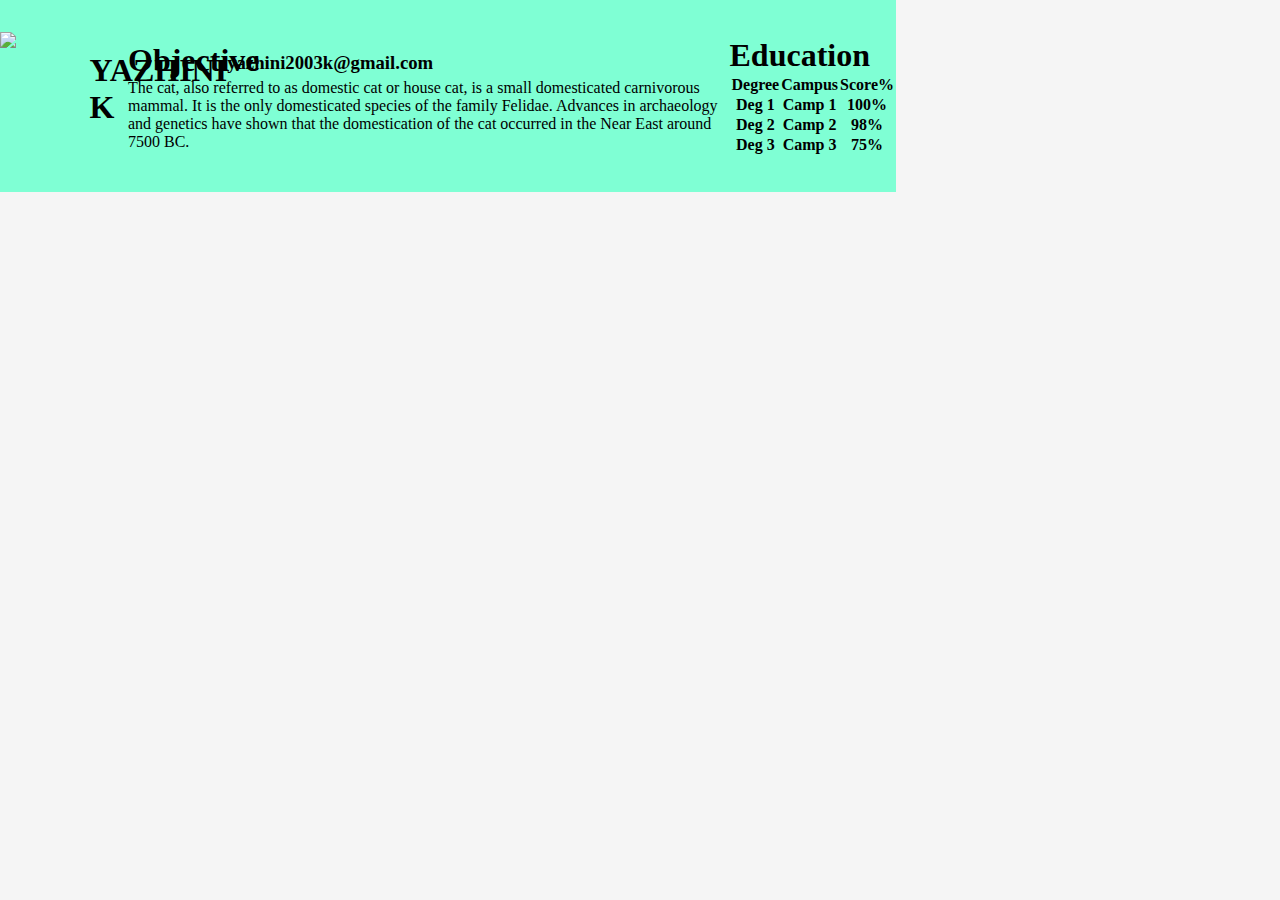
==== index.html @ 762508d1 "css added" ====
<!DOCTYPE html>
<html lang="en">
<head>
    <meta charset="UTF-8">
    <meta name="viewport" content="width=device-width, initial-scale=1.0">
    <title>Document</title>
    <style>
        *{
            margin: 0px;
            padding: 0px;
        }
        body{
            height: 100vh;
            width: 100vw;
            background-color: #f5f5f5;
            display: flex;
            flex-direction: column;
            justify-self: start;
        }
        .section1{
            width: 70%;
            height: 12rem;
            background-color: aquamarine;
            display: flex;
            flex-direction: row;
            align-items: center;
            justify-content: center;
        }
        .profile-img{
            width: 8rem;
            height: 8rem;
            border-radius: 50%;
        }
        .profile-data{
            width: 30%;
            height: 100%;
            display: flex;
            justify-self: end;
            align-items: ;
        }
        .ed-table{
            width: 100%;
        }
    </style>
</head>
<body>
    <div class="section1">
        <div class="profile-img">
            <img src=" https://i.pinimg.com/736x/99/6c/a6/996ca6d41ae979589d3f50e0967cdcb9.jpg"
        </div>
        <div class="profile-data">
            <h1>YAZHINI K</h1>
            <h3>yazhini2003k@gmail.com</h3>
        </div>
    </div>
    <div class="section2">
        <h1 class="section-title">
            Objective
        </h1>
        <p> The cat, also referred to as domestic cat or house cat, is a small domesticated carnivorous mammal. It is the only domesticated species of the family Felidae. Advances in archaeology and genetics have shown that the domestication of the cat occurred in the Near East around 7500 BC.</p>
    </div>
    <div class="section3">
        <h1 class=""section-title>
            Education
        </h1>
        <table class="ed-table">
        <tr>
            <th>Degree</th>
            <th>Campus</th>
            <th>Score%</th>
        </tr>
        <tr>
            <th>Deg 1</th>
            <th>Camp 1</th>
            <th>100%</th>
        </tr>
        <tr>
            <th>Deg 2</th>
            <th>Camp 2</th>
            <th>98%</th>
        </tr>
        <tr>
            <th>Deg 3</th>
            <th>Camp 3</th>
            <th>75%</th>
        </tr>
        </table>
    </div>
    <div class="section4"></div>
    <div class="section5"></div>
</body>
</html>
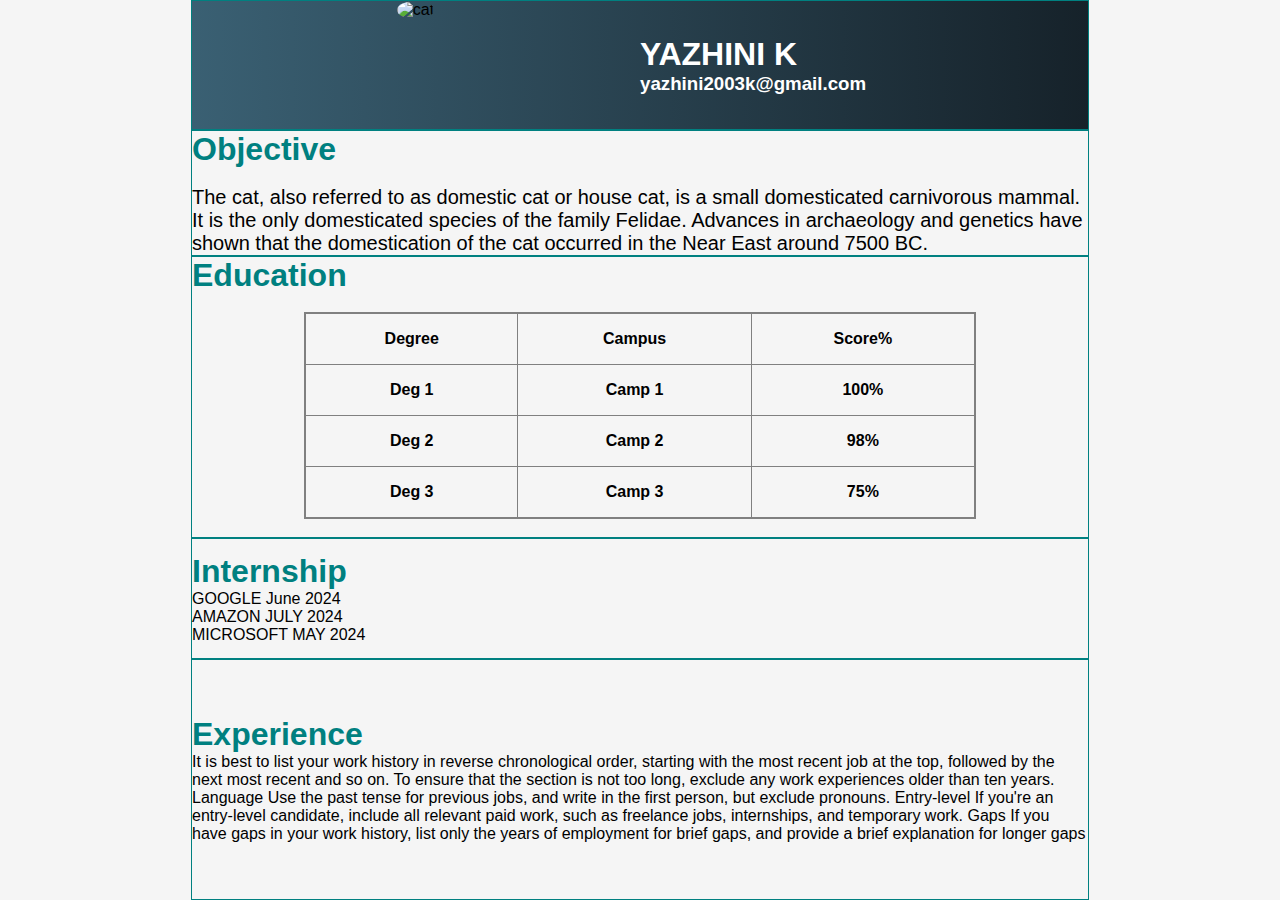
==== commit 8b84513d: "todays final" ====
--- a/index.html
+++ b/index.html
@@ -13,18 +13,30 @@
             height: 100vh;
             width: 100vw;
             background-color: #f5f5f5;
+            font-family: 'Segoe UI', Tahoma, Geneva, Verdana, sans-serif;
             display: flex;
             flex-direction: column;
             justify-self: start;
+            align-items: center;
         }
         .section1{
             width: 70%;
-            height: 12rem;
-            background-color: aquamarine;
+            height: 70%;
+            background: #16222A;  /* fallback for old browsers */
+            background: -webkit-linear-gradient(to right, #3A6073, #16222A);  /* Chrome 10-25, Safari 5.1-6 */
+            background: linear-gradient(to right, #3A6073, #16222A); /* W3C, IE 10+/ Edge, Firefox 16+, Chrome 26+, Opera 12+, Safari 7+ */
             display: flex;
             flex-direction: row;
             align-items: center;
             justify-content: center;
+            border: 1px solid teal;
+        }
+        .profile-img-section{
+            width: 40%;
+            height: 100%;
+            display: flex;
+            justify-content: center;
+            align-items: center;
         }
         .profile-img{
             width: 8rem;
@@ -32,37 +44,93 @@
             border-radius: 50%;
         }
         .profile-data{
-            width: 30%;
+            width: 40%;
+            display: flex;
+            flex-direction: column;
+            justify-self: center;
+            align-items: flex-start;
+        }
+        .section2{
+            width: 70%;
+            height: 70%;
+            border: 1px solid teal;
+            display: flex;
+            flex-direction: column;
+            align-items: start;
+            justify-content: center;
+        }
+        .section3{
+            width: 70%;
+            height: 80%;
+            border: 1px solid teal;
+            display: flex;
+            flex-direction: column;
+            align-items: start;
+            justify-content: center;
+        }
+        .section4{
+            width: 70%;
             height: 100%;
+            border: 1px solid teal;
             display: flex;
-            justify-self: end;
-            align-items: ;
+            flex-direction: column;
+            align-items: start;
+            justify-content: center;
+        }
+        .section5{
+            width: 70%;
+            height: 200%;
+            border: 1px solid teal;
+            display: flex;
+            flex-direction: column;
+            align-items: start;
+            justify-content: center;
+        }
+        .section-title{
+            color: teal;
+            font-weight: bold;
         }
         .ed-table{
-            width: 100%;
+            width: 75%;
+            border: 2px solid gray;
+            border-collapse: collapse;
+            margin-right: auto;
+            margin-left: auto;
+        }
+        th,
+        td{
+            padding: 1rem;
+            border: 1px solid gray;
+        }
+        .companies{
+            font-weight: bold;
+            color: teal;
         }
     </style>
 </head>
 <body>
     <div class="section1">
-        <div class="profile-img">
-            <img src=" https://i.pinimg.com/736x/99/6c/a6/996ca6d41ae979589d3f50e0967cdcb9.jpg"
+        <div class="profile-img-section">
+            <div class="profile-img">
+            <img src=" https://i.pinimg.com/736x/99/6c/a6/996ca6d41ae979589d3f50e0967cdcb9.jpg" alt="cat" class="profile-img">
+            </div>
         </div>
         <div class="profile-data">
-            <h1>YAZHINI K</h1>
-            <h3>yazhini2003k@gmail.com</h3>
+            <h1 style="color: white;">YAZHINI K</h1>
+            <h3 style="color: white;">yazhini2003k@gmail.com</h3>
         </div>
     </div>
     <div class="section2">
         <h1 class="section-title">
             Objective
-        </h1>
-        <p> The cat, also referred to as domestic cat or house cat, is a small domesticated carnivorous mammal. It is the only domesticated species of the family Felidae. Advances in archaeology and genetics have shown that the domestication of the cat occurred in the Near East around 7500 BC.</p>
+        </h1><br>
+        <p style="font-size: 125%;"> The cat, also referred to as domestic cat or house cat, is a small domesticated carnivorous mammal. It is the only domesticated species of the family Felidae. Advances in archaeology and genetics have shown that the domestication of the cat occurred in the Near East around 7500 BC.</p>
     </div>
     <div class="section3">
-        <h1 class=""section-title>
+        <h1 class="section-title">
             Education
         </h1>
+        <br>
         <table class="ed-table">
         <tr>
             <th>Degree</th>
@@ -85,8 +153,31 @@
             <th>75%</th>
         </tr>
         </table>
+        <br>
     </div>
-    <div class="section4"></div>
-    <div class="section5"></div>
+    <div class="section4">
+        <h1 class="section-title">
+            Internship
+        </h1>
+        <p>
+            <span>GOOGLE</span> June 2024<br>
+            <span>AMAZON</span> JULY 2024<br>
+            <span>MICROSOFT</span> MAY 2024
+        </p>
+    </div>
+    <div class="section5">
+        <h1 class="section-title">
+            Experience
+        </h1>
+        <p>It is best to list your work history in reverse chronological order, starting with the most recent job at the top, followed by the next most recent and so on. To ensure that the section is not too long, exclude any work experiences older than ten years.</p>
+        <p>Language
+            Use the past tense for previous jobs, and write in the first person, but exclude pronouns. 
+             
+            Entry-level
+            If you're an entry-level candidate, include all relevant paid work, such as freelance jobs, internships, and temporary work. 
+             
+            Gaps
+            If you have gaps in your work history, list only the years of employment for brief gaps, and provide a brief explanation for longer gaps</p>
+    </div>
 </body>
 </html>
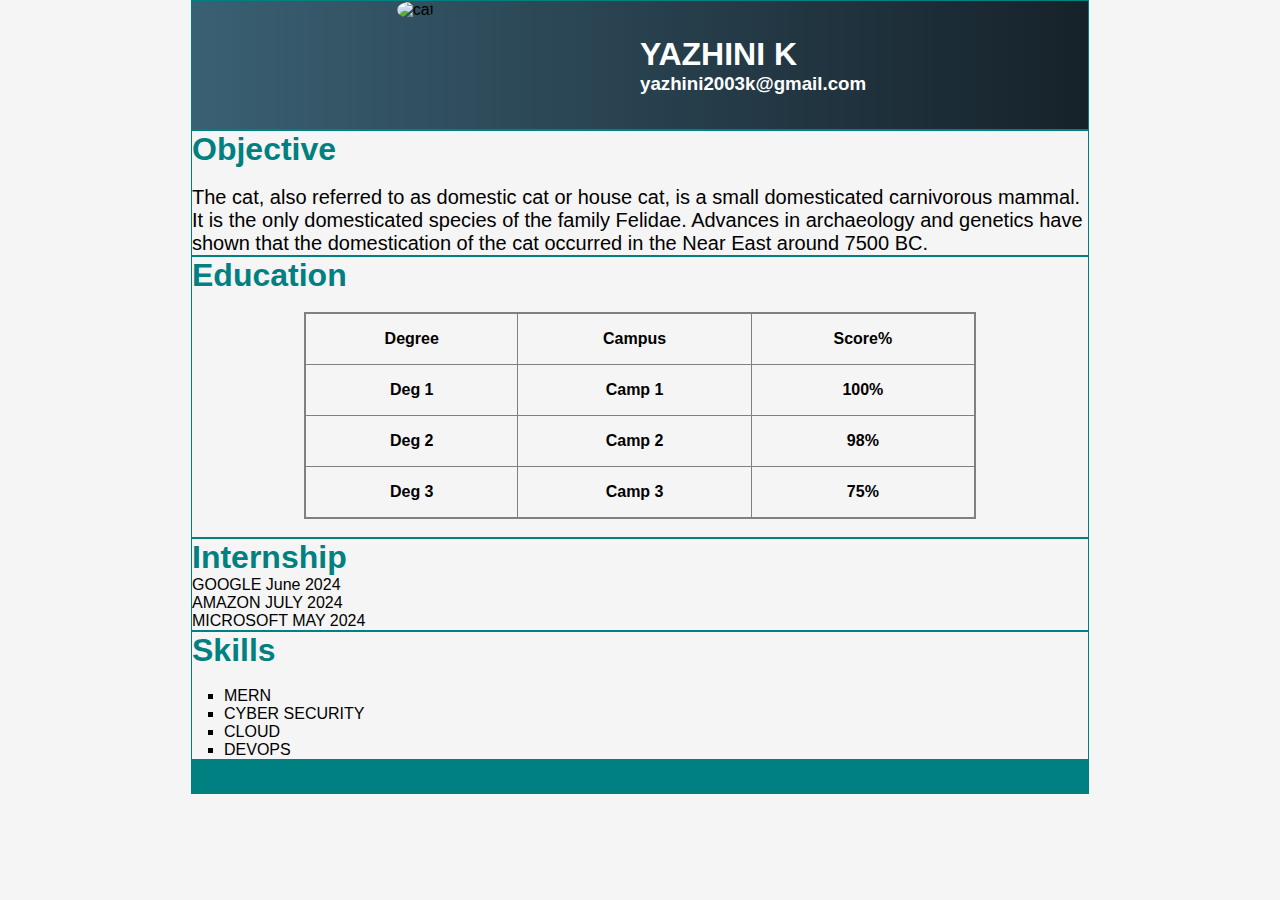
==== commit 69bb81e1: "scroll bar added" ====
--- a/index.html
+++ b/index.html
@@ -10,7 +10,7 @@
             padding: 0px;
         }
         body{
-            height: 100vh;
+            /* height: 100vh; */
             width: 100vw;
             background-color: #f5f5f5;
             font-family: 'Segoe UI', Tahoma, Geneva, Verdana, sans-serif;
@@ -22,9 +22,9 @@
         .section1{
             width: 70%;
             height: 70%;
-            background: #16222A;  /* fallback for old browsers */
-            background: -webkit-linear-gradient(to right, #3A6073, #16222A);  /* Chrome 10-25, Safari 5.1-6 */
-            background: linear-gradient(to right, #3A6073, #16222A); /* W3C, IE 10+/ Edge, Firefox 16+, Chrome 26+, Opera 12+, Safari 7+ */
+            background: #16222A;  
+            background: -webkit-linear-gradient(to right, #3A6073, #16222A);
+            background: linear-gradient(to right, #3A6073, #16222A);
             display: flex;
             flex-direction: row;
             align-items: center;
@@ -37,6 +37,7 @@
             display: flex;
             justify-content: center;
             align-items: center;
+            
         }
         .profile-img{
             width: 8rem;
@@ -97,6 +98,10 @@
             margin-right: auto;
             margin-left: auto;
         }
+        th{
+            /* background-color: teal; */
+            color: black;
+        }
         th,
         td{
             padding: 1rem;
@@ -104,10 +109,49 @@
         }
         .companies{
             font-weight: bold;
-            color: teal;
-        }
+            color: teal; 
+        }
+        li{
+            list-style: square;
+            margin-left: 2rem;
+        }
+        .section6{
+            width: 70%;
+            height: 2rem;
+            display: flex;
+            flex-direction: row;
+            align-items: center;
+            gap: 3rem;
+            font-weight: bold;
+            justify-content: center;
+            background-color: teal;
+            border: 1px solid teal;
+            
+        }
+        .text-white{
+            color: white;
+        }
+        *::-webkit-scrollbar {
+  width: 15px;
+}
+ 
+*::-webkit-scrollbar-thumb {
+  background: teal;
+}
+
+*::-webkit-scrollbar-track {
+  background: #ddd;
+}
+
+*::-webkit-scrollbar-button {
+  background: teal;
+  height: 15px;
+  border-radius: 50%;
+}
     </style>
+    <link rel="stylesheet" href="https://cdnjs.cloudflare.com/ajax/libs/font-awesome/6.6.0/css/all.min.css" integrity="sha512-Kc323vGBEqzTmouAECnVceyQqyqdsSiqLQISBL29aUW4U/M7pSPA/gEUZQqv1cwx4OnYxTxve5UMg5GT6L4JJg==" crossorigin="anonymous" referrerpolicy="no-referrer" />
 </head>
+
 <body>
     <div class="section1">
         <div class="profile-img-section">
@@ -167,17 +211,25 @@
     </div>
     <div class="section5">
         <h1 class="section-title">
-            Experience
-        </h1>
-        <p>It is best to list your work history in reverse chronological order, starting with the most recent job at the top, followed by the next most recent and so on. To ensure that the section is not too long, exclude any work experiences older than ten years.</p>
-        <p>Language
-            Use the past tense for previous jobs, and write in the first person, but exclude pronouns. 
-             
-            Entry-level
-            If you're an entry-level candidate, include all relevant paid work, such as freelance jobs, internships, and temporary work. 
-             
-            Gaps
-            If you have gaps in your work history, list only the years of employment for brief gaps, and provide a brief explanation for longer gaps</p>
-    </div>
+            Skills
+        </h1><br>
+        <ul>
+            <li>MERN</li>
+            <li>CYBER SECURITY</li>
+            <li>CLOUD</li>
+            <li>DEVOPS</li>
+        </ul>
+        </div>
+        <div class="section6">
+            <a href="tel:+91 987654321">
+                <i class="fa-solid fa-phone text-white"></i>
+            </a>
+            <a href="mailto:max.neo.dev@gmail.com">
+                <i class="fa-solid fa-envelope text-white"></i>
+            </a>
+            <a href="https://www.linkedin.com/" target="_blank">
+                <i class="fa-brands fa-linkedin-in text-white"></i>
+            </a>
+        </div>
 </body>
 </html>
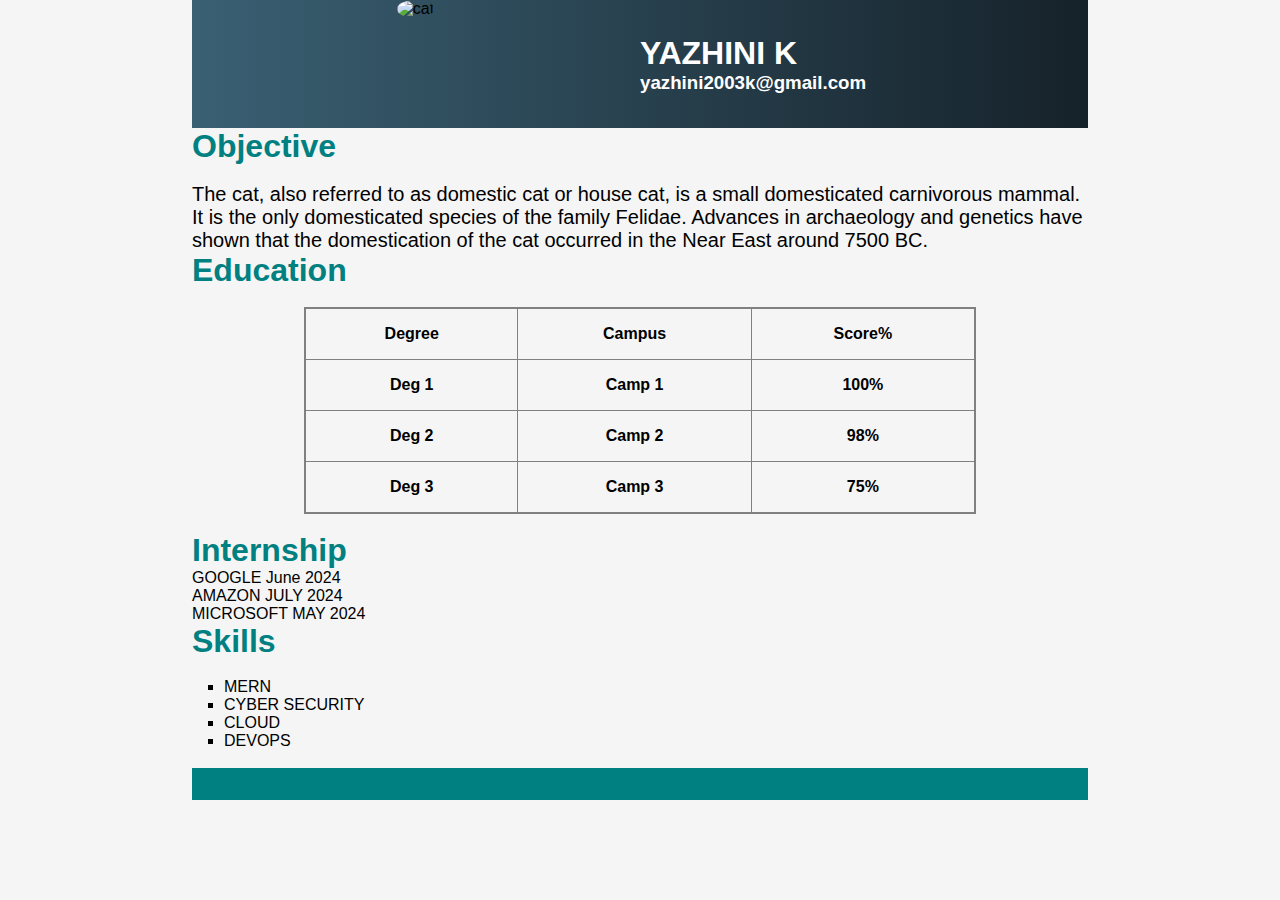
==== commit 387721d2: "js added" ====
--- a/index.html
+++ b/index.html
@@ -29,7 +29,7 @@
             flex-direction: row;
             align-items: center;
             justify-content: center;
-            border: 1px solid teal;
+            /* border: 1px solid teal; */
         }
         .profile-img-section{
             width: 40%;
@@ -54,7 +54,7 @@
         .section2{
             width: 70%;
             height: 70%;
-            border: 1px solid teal;
+            /* border: 1px solid teal; */
             display: flex;
             flex-direction: column;
             align-items: start;
@@ -63,7 +63,7 @@
         .section3{
             width: 70%;
             height: 80%;
-            border: 1px solid teal;
+            /* border: 1px solid teal; */
             display: flex;
             flex-direction: column;
             align-items: start;
@@ -72,7 +72,7 @@
         .section4{
             width: 70%;
             height: 100%;
-            border: 1px solid teal;
+            /* border: 1px solid teal; */
             display: flex;
             flex-direction: column;
             align-items: start;
@@ -81,7 +81,7 @@
         .section5{
             width: 70%;
             height: 200%;
-            border: 1px solid teal;
+            /* border: 1px solid teal; */
             display: flex;
             flex-direction: column;
             align-items: start;
@@ -125,7 +125,7 @@
             font-weight: bold;
             justify-content: center;
             background-color: teal;
-            border: 1px solid teal;
+            /* border: 1px solid teal; */
             
         }
         .text-white{
@@ -135,18 +135,16 @@
   width: 15px;
 }
  
-*::-webkit-scrollbar-thumb {
-  background: teal;
-}
-
+*::-webkit-scrollbar {
+  width: 5px;
+}
+ 
 *::-webkit-scrollbar-track {
   background: #ddd;
 }
-
-*::-webkit-scrollbar-button {
-  background: teal;
-  height: 15px;
-  border-radius: 50%;
+ 
+*::-webkit-scrollbar-thumb {
+  background: #666; 
 }
     </style>
     <link rel="stylesheet" href="https://cdnjs.cloudflare.com/ajax/libs/font-awesome/6.6.0/css/all.min.css" integrity="sha512-Kc323vGBEqzTmouAECnVceyQqyqdsSiqLQISBL29aUW4U/M7pSPA/gEUZQqv1cwx4OnYxTxve5UMg5GT6L4JJg==" crossorigin="anonymous" referrerpolicy="no-referrer" />
@@ -220,6 +218,7 @@
             <li>DEVOPS</li>
         </ul>
         </div>
+        <br>
         <div class="section6">
             <a href="tel:+91 987654321">
                 <i class="fa-solid fa-phone text-white"></i>
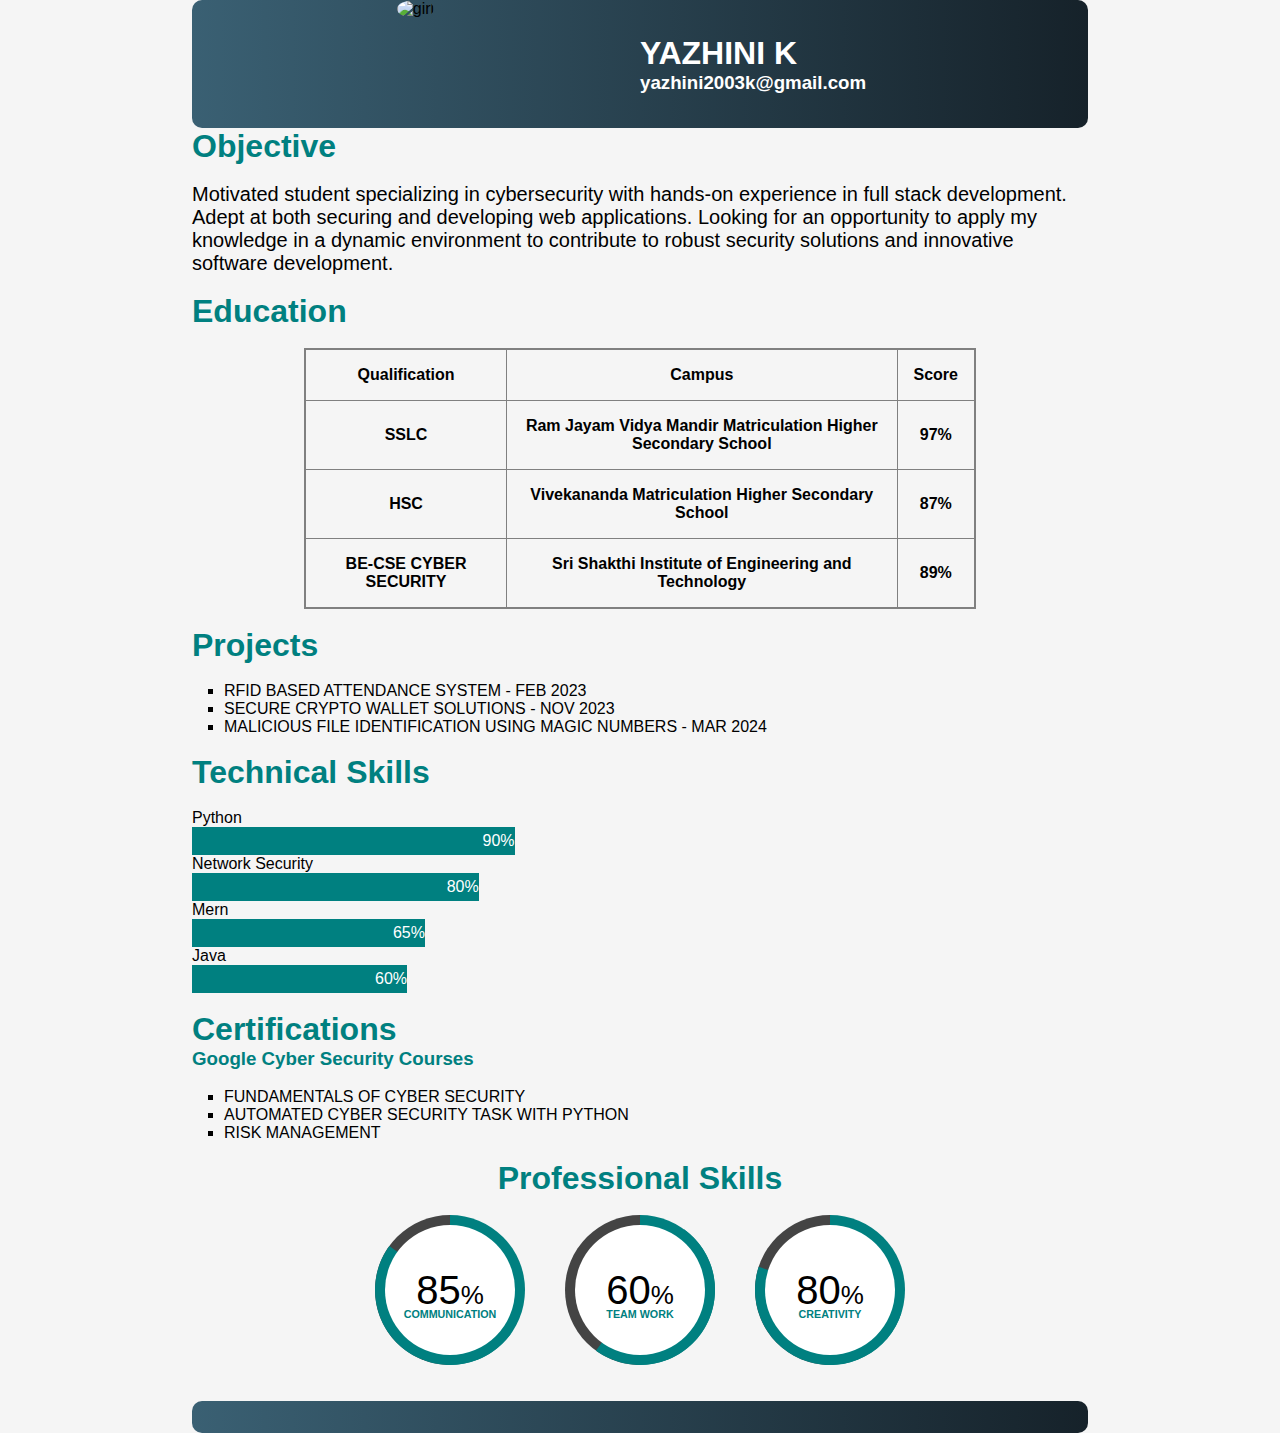
==== commit 87e33613: "project completed" ====
--- a/index.html
+++ b/index.html
@@ -29,6 +29,7 @@
             flex-direction: row;
             align-items: center;
             justify-content: center;
+            border-radius: 10px;
             /* border: 1px solid teal; */
         }
         .profile-img-section{
@@ -80,14 +81,15 @@
         }
         .section5{
             width: 70%;
-            height: 200%;
-            /* border: 1px solid teal; */
-            display: flex;
-            flex-direction: column;
-            align-items: start;
-            justify-content: center;
-        }
-        .section-title{
+            height: 100%;
+            /* border: 1px solid teal; */
+            display: flex;
+            flex-direction: column;
+            align-items: start;
+            justify-content: center;
+        }
+        
+.section-title{
             color: teal;
             font-weight: bold;
         }
@@ -117,6 +119,15 @@
         }
         .section6{
             width: 70%;
+            height: 200%;
+            /* border: 1px solid teal; */
+            display: flex;
+            flex-direction: column;
+            align-items: start;
+            justify-content: center;
+        }
+        .section7{
+            width: 70%;
             height: 2rem;
             display: flex;
             flex-direction: row;
@@ -124,7 +135,10 @@
             gap: 3rem;
             font-weight: bold;
             justify-content: center;
-            background-color: teal;
+            background: #16222A;  
+            background: -webkit-linear-gradient(to right, #3A6073, #16222A);
+            background: linear-gradient(to right, #3A6073, #16222A);
+            border-radius: 10px;
             /* border: 1px solid teal; */
             
         }
@@ -145,6 +159,82 @@
  
 *::-webkit-scrollbar-thumb {
   background: #666; 
+}
+* {box-sizing:border-box}
+
+.container {
+  width: 40%; 
+  background-color: #f5f5f5; 
+}
+.skills {
+  text-align: right;
+  padding-top: 5px; 
+  padding-bottom: 5px;
+  color: white; 
+}
+
+.html {width: 90%; background-color: teal;}
+.css {width: 80%; background-color: teal;} 
+.js {width: 65%; background-color: teal;} 
+.php {width: 60%; background-color: teal;} 
+.cont{
+    position: relative;
+    display: flex;
+    justify-content: center;
+    align-items: center;
+    flex-wrap: wrap;
+    gap: 40px;
+}
+.cont .progress{
+    position: relative;
+    width: 150px;
+    height: 150px;
+    border-radius: 50%;
+    color: black;
+    background:#444 linear-gradient(to right,transparent 50%, var(--clr) 0);
+}
+.cont .progress h3{
+    position: absolute;
+    top: 50%;
+    left: 50%;
+    transform: translate(-50%,-50%);
+    font-size: 2.5rem;
+    z-index: 1;
+    font-weight: 500;
+}
+.cont .progress h3 span{
+    font-size: 0.65em;
+    font-weight: 400;;
+}
+.cont .progress h6{
+    position: absolute;
+    top: 62%;
+    left: 50%;
+    transform: translateX(-50%);
+    z-index: 1;
+    font-weight: 800;
+    color: var(--clr);
+    text-transform: uppercase;
+}
+.cont .progress::before{
+    content: '';
+    display: block;
+    height: 100%;
+    margin-left: 50%;
+    transform-origin: left;
+    border-radius: 0 100% 100% 0/50%;
+}
+.cont .progress::after{
+    content: '';
+    position: absolute;
+    inset: 10px;
+    border-radius: 50%;
+    background: #fff;
+
+}
+.cont .progress::before{
+    background: var(--clr);
+    transform: rotate(calc(((var(--i) - 50)*0.01turn)));
 }
     </style>
     <link rel="stylesheet" href="https://cdnjs.cloudflare.com/ajax/libs/font-awesome/6.6.0/css/all.min.css" integrity="sha512-Kc323vGBEqzTmouAECnVceyQqyqdsSiqLQISBL29aUW4U/M7pSPA/gEUZQqv1cwx4OnYxTxve5UMg5GT6L4JJg==" crossorigin="anonymous" referrerpolicy="no-referrer" />
@@ -154,7 +244,7 @@
     <div class="section1">
         <div class="profile-img-section">
             <div class="profile-img">
-            <img src=" https://i.pinimg.com/736x/99/6c/a6/996ca6d41ae979589d3f50e0967cdcb9.jpg" alt="cat" class="profile-img">
+            <img src="https://encrypted-tbn0.gstatic.com/images?q=tbn:ANd9GcTxsGc54Z_RISMcFq7PRkrriqgWO4nY89Feeg&s" alt="girl" class="profile-img">
             </div>
         </div>
         <div class="profile-data">
@@ -166,8 +256,9 @@
         <h1 class="section-title">
             Objective
         </h1><br>
-        <p style="font-size: 125%;"> The cat, also referred to as domestic cat or house cat, is a small domesticated carnivorous mammal. It is the only domesticated species of the family Felidae. Advances in archaeology and genetics have shown that the domestication of the cat occurred in the Near East around 7500 BC.</p>
-    </div>
+        <p style="font-size: 125%;"> Motivated student specializing in cybersecurity with hands-on experience in full stack development. Adept at both securing and developing web applications. Looking for an opportunity to apply my knowledge in a dynamic environment to contribute to robust security solutions and innovative software development.</p>
+    </div>
+    <br>
     <div class="section3">
         <h1 class="section-title">
             Education
@@ -175,55 +266,104 @@
         <br>
         <table class="ed-table">
         <tr>
-            <th>Degree</th>
+            <th>Qualification</th>
             <th>Campus</th>
-            <th>Score%</th>
+            <th>Score</th>
         </tr>
         <tr>
-            <th>Deg 1</th>
-            <th>Camp 1</th>
-            <th>100%</th>
+            <th>SSLC</th>
+            <th>Ram Jayam Vidya Mandir Matriculation Higher Secondary School</th>
+            <th>97%</th>
         </tr>
         <tr>
-            <th>Deg 2</th>
-            <th>Camp 2</th>
-            <th>98%</th>
+            <th>HSC</th>
+            <th>Vivekananda Matriculation Higher Secondary School</th>
+            <th>87%</th>
         </tr>
         <tr>
-            <th>Deg 3</th>
-            <th>Camp 3</th>
-            <th>75%</th>
+            <th>BE-CSE CYBER SECURITY</th>
+            <th>Sri Shakthi Institute of Engineering and Technology</th>
+            <th>89%</th>
         </tr>
         </table>
         <br>
     </div>
     <div class="section4">
         <h1 class="section-title">
-            Internship
+            Projects
         </h1>
-        <p>
-            <span>GOOGLE</span> June 2024<br>
-            <span>AMAZON</span> JULY 2024<br>
-            <span>MICROSOFT</span> MAY 2024
-        </p>
-    </div>
+        <br>
+        <ul>
+            <li>RFID BASED ATTENDANCE SYSTEM - FEB 2023</li>
+            <li>SECURE CRYPTO WALLET SOLUTIONS - NOV 2023</li>
+            <li>MALICIOUS FILE IDENTIFICATION USING MAGIC NUMBERS - MAR 2024</li>
+        </ul>
+    </div>
+    <br>
     <div class="section5">
         <h1 class="section-title">
-            Skills
-        </h1><br>
-        <ul>
-            <li>MERN</li>
-            <li>CYBER SECURITY</li>
-            <li>CLOUD</li>
-            <li>DEVOPS</li>
-        </ul>
-        </div>
-        <br>
-        <div class="section6">
-            <a href="tel:+91 987654321">
+            Technical Skills
+        </h1>
+        <br>
+    <p>Python</p>
+    <div class="container">
+      <div class="skills html">90%</div>
+    </div>
+    
+    <p>Network Security</p>
+    <div class="container">
+      <div class="skills css">80%</div>
+    </div>
+    
+    <p>Mern</p>
+    <div class="container">
+      <div class="skills js">65%</div>
+    </div>
+    
+    <p>Java</p>
+    <div class="container">
+      <div class="skills php">60%</div>
+    </div>
+    </div>
+        <br>
+        <div class = "section6">
+            <h1 class="section-title">
+                Certifications
+            </h1>
+            <h3 class="section-title">
+                Google Cyber Security Courses
+            </h3>
+            <br>
+            <ul>
+                <li>FUNDAMENTALS OF CYBER SECURITY</li>
+                <li>AUTOMATED CYBER SECURITY TASK WITH PYTHON</li>
+                <li>RISK MANAGEMENT</li>
+            </ul>
+        </div>
+        <br>
+        <h1 style="align-items:center;color: teal;">Professional Skills</h1>
+        <br>
+        <div class="cont">
+            <div class="progress" style ="--i:85;--clr:teal">
+                <h3>85<span>%</span></h3>
+                <h6>Communication</h6>
+            </div>
+            <div class="progress" style ="--i:60;--clr:teal">
+                <h3>60<span>%</span></h3>
+                <h6>Team Work</h6>
+            </div>
+            <div class="progress" style ="--i:80;--clr:teal">
+                <h3>80<span>%</span></h3>
+                <h6>Creativity</h6>
+            </div>
+        </div>
+        <br>
+        <br>
+        <div class="section7">
+            <a href="tel:+91 8682058158">
                 <i class="fa-solid fa-phone text-white"></i>
             </a>
-            <a href="mailto:max.neo.dev@gmail.com">
+            <a href="mailto:yazhini2003k@gmail.com">
                 <i class="fa-solid fa-envelope text-white"></i>
             </a>
             <a href="https://www.linkedin.com/" target="_blank">
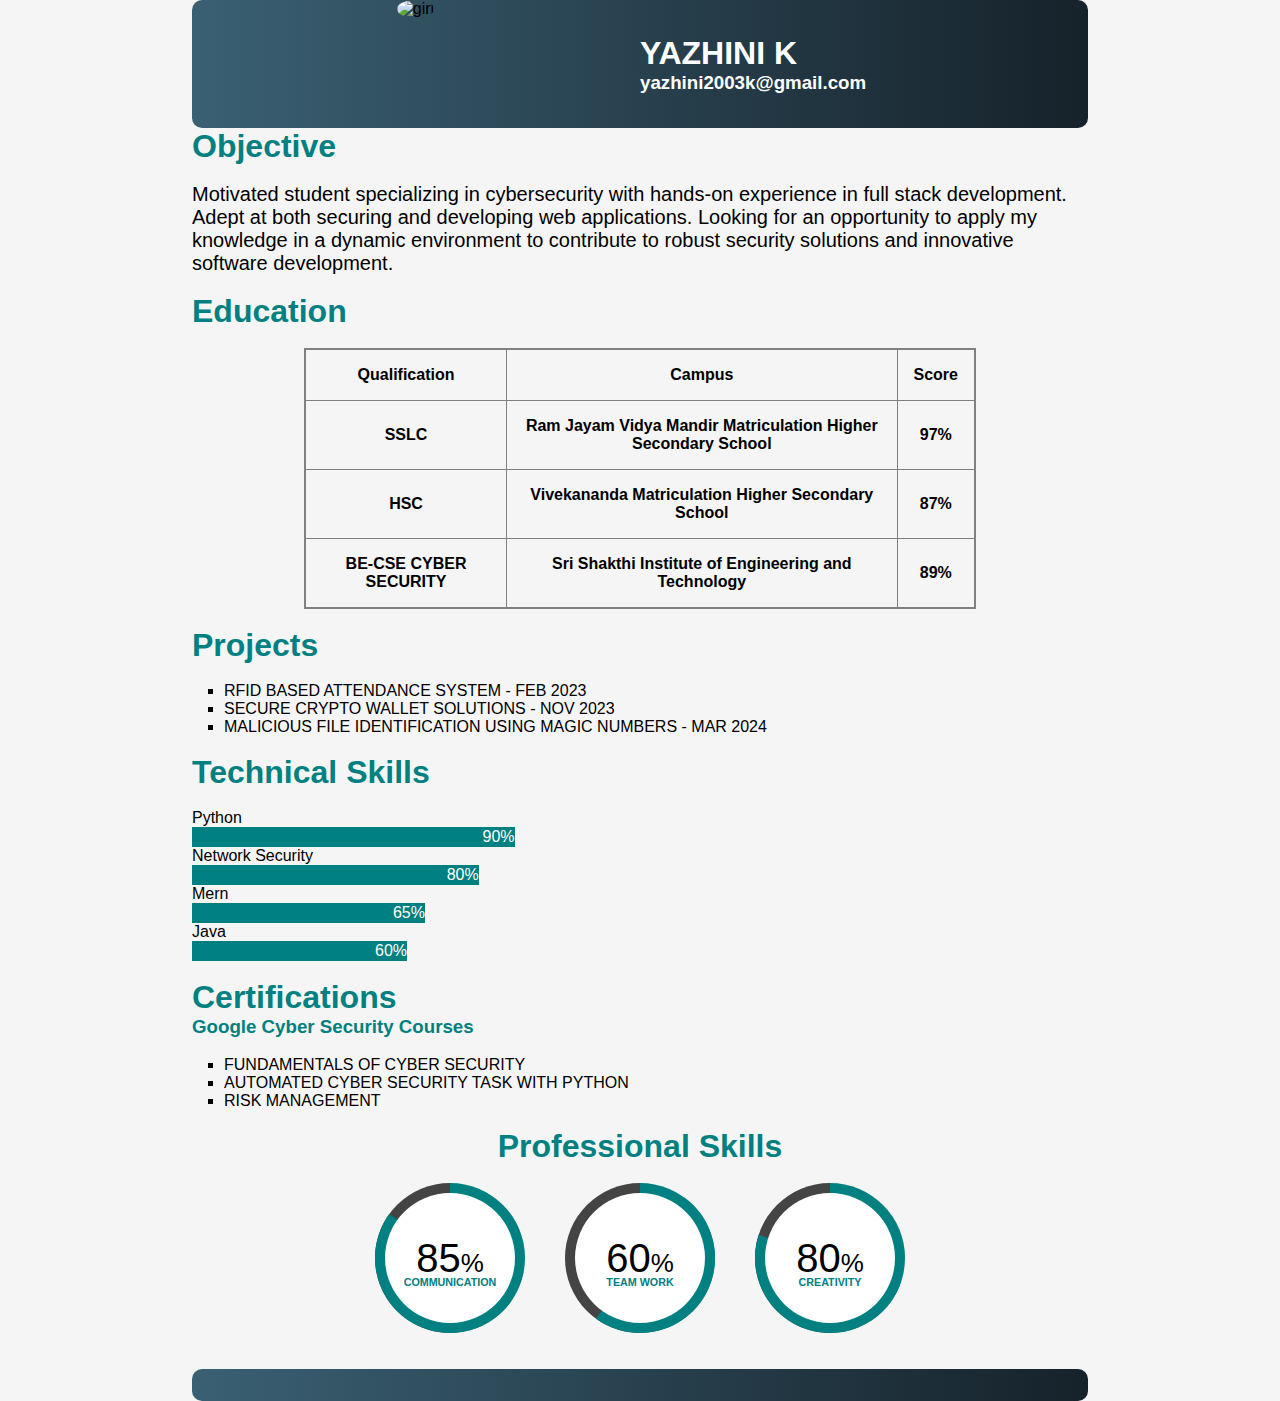
==== commit 0f10fedf: "index.html committed" ====
--- a/index.html
+++ b/index.html
@@ -10,7 +10,6 @@
             padding: 0px;
         }
         body{
-            /* height: 100vh; */
             width: 100vw;
             background-color: #f5f5f5;
             font-family: 'Segoe UI', Tahoma, Geneva, Verdana, sans-serif;
@@ -30,7 +29,6 @@
             align-items: center;
             justify-content: center;
             border-radius: 10px;
-            /* border: 1px solid teal; */
         }
         .profile-img-section{
             width: 40%;
@@ -55,7 +53,6 @@
         .section2{
             width: 70%;
             height: 70%;
-            /* border: 1px solid teal; */
             display: flex;
             flex-direction: column;
             align-items: start;
@@ -64,7 +61,6 @@
         .section3{
             width: 70%;
             height: 80%;
-            /* border: 1px solid teal; */
             display: flex;
             flex-direction: column;
             align-items: start;
@@ -73,7 +69,6 @@
         .section4{
             width: 70%;
             height: 100%;
-            /* border: 1px solid teal; */
             display: flex;
             flex-direction: column;
             align-items: start;
@@ -82,7 +77,6 @@
         .section5{
             width: 70%;
             height: 100%;
-            /* border: 1px solid teal; */
             display: flex;
             flex-direction: column;
             align-items: start;
@@ -101,7 +95,6 @@
             margin-left: auto;
         }
         th{
-            /* background-color: teal; */
             color: black;
         }
         th,
@@ -120,7 +113,6 @@
         .section6{
             width: 70%;
             height: 200%;
-            /* border: 1px solid teal; */
             display: flex;
             flex-direction: column;
             align-items: start;
@@ -139,103 +131,101 @@
             background: -webkit-linear-gradient(to right, #3A6073, #16222A);
             background: linear-gradient(to right, #3A6073, #16222A);
             border-radius: 10px;
-            /* border: 1px solid teal; */
-            
         }
         .text-white{
             color: white;
         }
         *::-webkit-scrollbar {
-  width: 15px;
-}
+            width: 15px;
+        }
  
-*::-webkit-scrollbar {
-  width: 5px;
-}
+        *::-webkit-scrollbar {
+             width: 5px;
+        }
  
-*::-webkit-scrollbar-track {
-  background: #ddd;
-}
+        *::-webkit-scrollbar-track {
+            background: #ddd;
+        }
  
-*::-webkit-scrollbar-thumb {
-  background: #666; 
-}
-* {box-sizing:border-box}
+        *::-webkit-scrollbar-thumb {
+            background: #666; 
+        }
+        * {box-sizing:border-box}
 
-.container {
-  width: 40%; 
-  background-color: #f5f5f5; 
-}
-.skills {
-  text-align: right;
-  padding-top: 5px; 
-  padding-bottom: 5px;
-  color: white; 
-}
+        .container {
+            width: 40%; 
+            background-color: #f5f5f5; 
+        }
+        .skills {
+            text-align: right;
+            padding-top: 1px; 
+            padding-bottom: 1px;
+            color: white; 
+        }
 
-.html {width: 90%; background-color: teal;}
-.css {width: 80%; background-color: teal;} 
-.js {width: 65%; background-color: teal;} 
-.php {width: 60%; background-color: teal;} 
-.cont{
-    position: relative;
-    display: flex;
-    justify-content: center;
-    align-items: center;
-    flex-wrap: wrap;
-    gap: 40px;
-}
-.cont .progress{
-    position: relative;
-    width: 150px;
-    height: 150px;
-    border-radius: 50%;
-    color: black;
-    background:#444 linear-gradient(to right,transparent 50%, var(--clr) 0);
-}
-.cont .progress h3{
-    position: absolute;
-    top: 50%;
-    left: 50%;
-    transform: translate(-50%,-50%);
-    font-size: 2.5rem;
-    z-index: 1;
-    font-weight: 500;
-}
-.cont .progress h3 span{
-    font-size: 0.65em;
-    font-weight: 400;;
-}
-.cont .progress h6{
-    position: absolute;
-    top: 62%;
-    left: 50%;
-    transform: translateX(-50%);
-    z-index: 1;
-    font-weight: 800;
-    color: var(--clr);
-    text-transform: uppercase;
-}
-.cont .progress::before{
-    content: '';
-    display: block;
-    height: 100%;
-    margin-left: 50%;
-    transform-origin: left;
-    border-radius: 0 100% 100% 0/50%;
-}
-.cont .progress::after{
-    content: '';
-    position: absolute;
-    inset: 10px;
-    border-radius: 50%;
-    background: #fff;
+        .python {width: 90%; background-color: teal;}
+        .network {width: 80%; background-color: teal;} 
+        .mern {width: 65%; background-color: teal;} 
+        .java {width: 60%; background-color: teal;} 
+        .cont{
+            position: relative;
+            display: flex;
+            justify-content: center;
+            align-items: center;
+            flex-wrap: wrap;
+            gap: 40px;
+        }
+        .cont .progress{
+            position: relative;
+            width: 150px;
+            height: 150px;
+            border-radius: 50%;
+            color: black;
+            background:#444 linear-gradient(to right,transparent 50%, var(--clr) 0);
+        }
+        .cont .progress h3{
+            position: absolute;
+            top: 50%;
+            left: 50%;
+            transform: translate(-50%,-50%);
+            font-size: 2.5rem;
+            z-index: 1;
+            font-weight: 500;
+        }
+        .cont .progress h3 span{
+            font-size: 0.65em;
+            font-weight: 400;;
+        }
+        .cont .progress h6{
+            position: absolute;
+            top: 62%;
+            left: 50%;
+            transform: translateX(-50%);
+            z-index: 1;
+            font-weight: 800;
+            color: var(--clr);
+            text-transform: uppercase;
+        }
+        .cont .progress::before{
+            content: '';
+            display: block;
+            height: 100%;
+            margin-left: 50%;
+            transform-origin: left;
+            border-radius: 0 100% 100% 0/50%;
+        }
+        .cont .progress::after{
+            content: '';
+            position: absolute;
+            inset: 10px;
+            border-radius: 50%;
+            background: #fff;
 
-}
-.cont .progress::before{
-    background: var(--clr);
-    transform: rotate(calc(((var(--i) - 50)*0.01turn)));
-}
+        }   
+        .cont .progress::before{
+            background: var(--clr);
+            transform: rotate(calc(((var(--i) - 50)*0.01turn)));
+        }
     </style>
     <link rel="stylesheet" href="https://cdnjs.cloudflare.com/ajax/libs/font-awesome/6.6.0/css/all.min.css" integrity="sha512-Kc323vGBEqzTmouAECnVceyQqyqdsSiqLQISBL29aUW4U/M7pSPA/gEUZQqv1cwx4OnYxTxve5UMg5GT6L4JJg==" crossorigin="anonymous" referrerpolicy="no-referrer" />
 </head>
@@ -307,22 +297,22 @@
         <br>
     <p>Python</p>
     <div class="container">
-      <div class="skills html">90%</div>
+      <div class="skills python">90%</div>
     </div>
     
     <p>Network Security</p>
     <div class="container">
-      <div class="skills css">80%</div>
+      <div class="skills network">80%</div>
     </div>
     
     <p>Mern</p>
     <div class="container">
-      <div class="skills js">65%</div>
+      <div class="skills mern">65%</div>
     </div>
     
     <p>Java</p>
     <div class="container">
-      <div class="skills php">60%</div>
+      <div class="skills java">60%</div>
     </div>
     </div>
         <br>
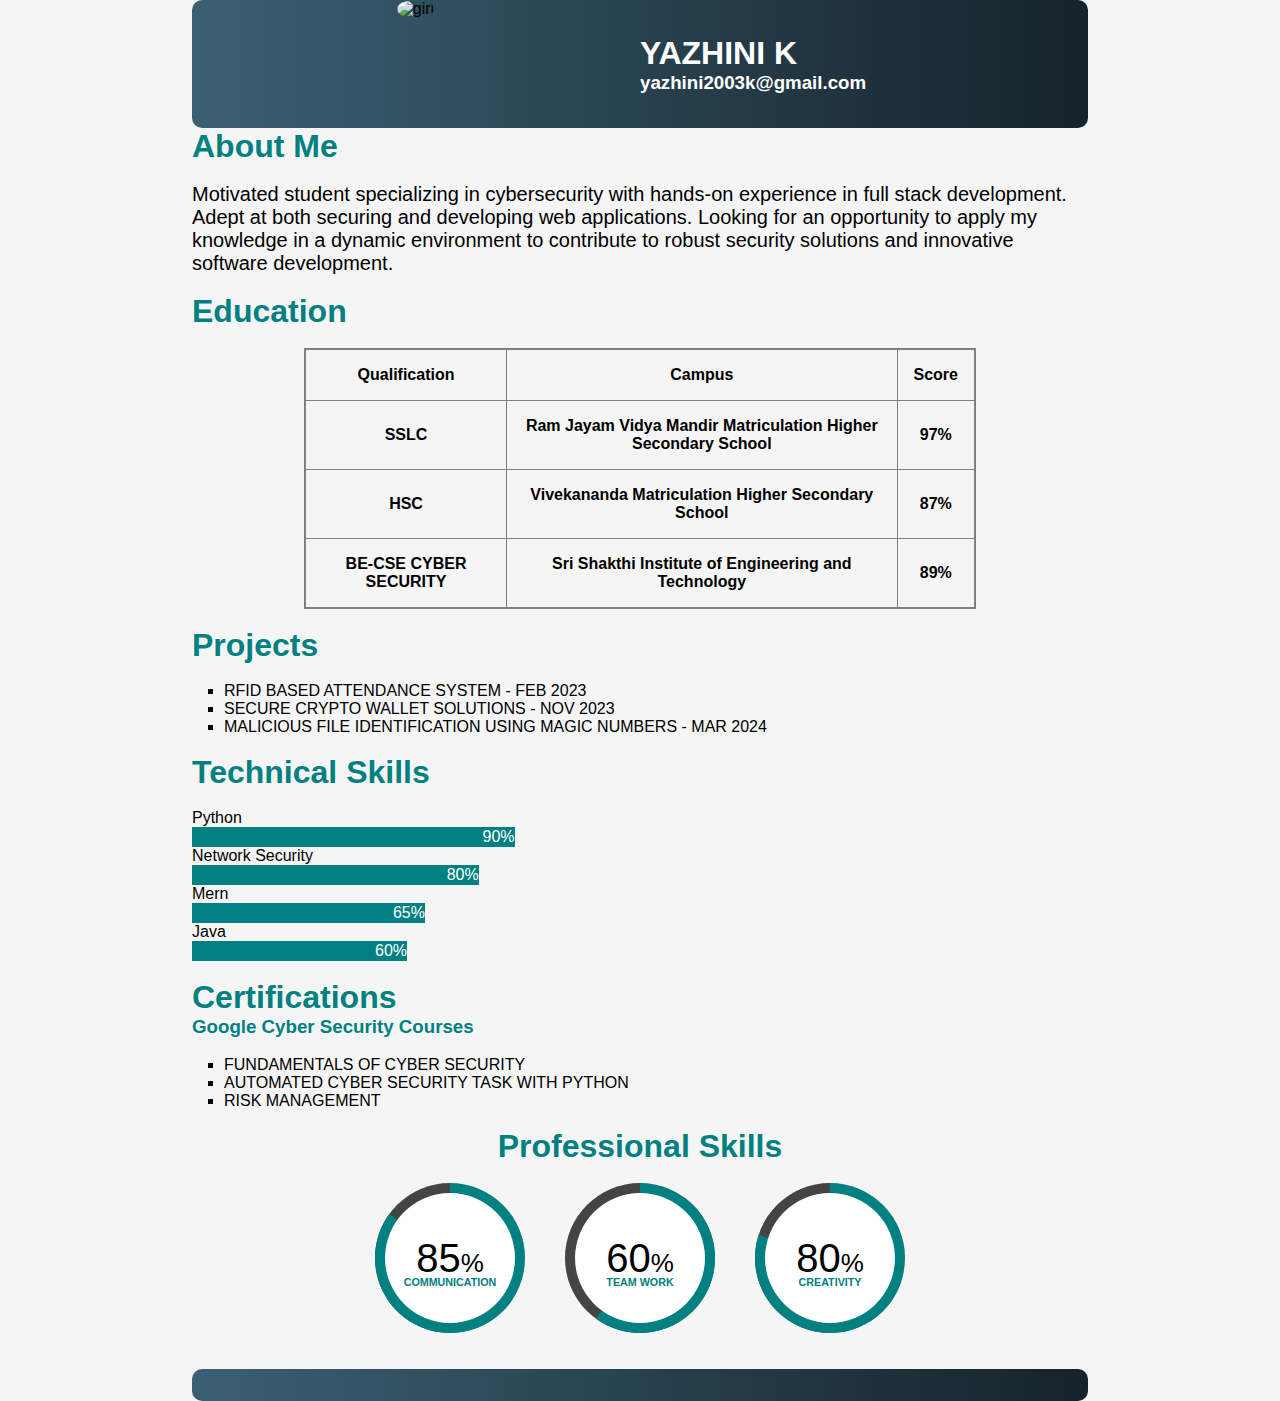
==== commit 4a6cb1f3: "updated" ====
--- a/index.html
+++ b/index.html
@@ -244,7 +244,7 @@
     </div>
     <div class="section2">
         <h1 class="section-title">
-            Objective
+            About Me
         </h1><br>
         <p style="font-size: 125%;"> Motivated student specializing in cybersecurity with hands-on experience in full stack development. Adept at both securing and developing web applications. Looking for an opportunity to apply my knowledge in a dynamic environment to contribute to robust security solutions and innovative software development.</p>
     </div>
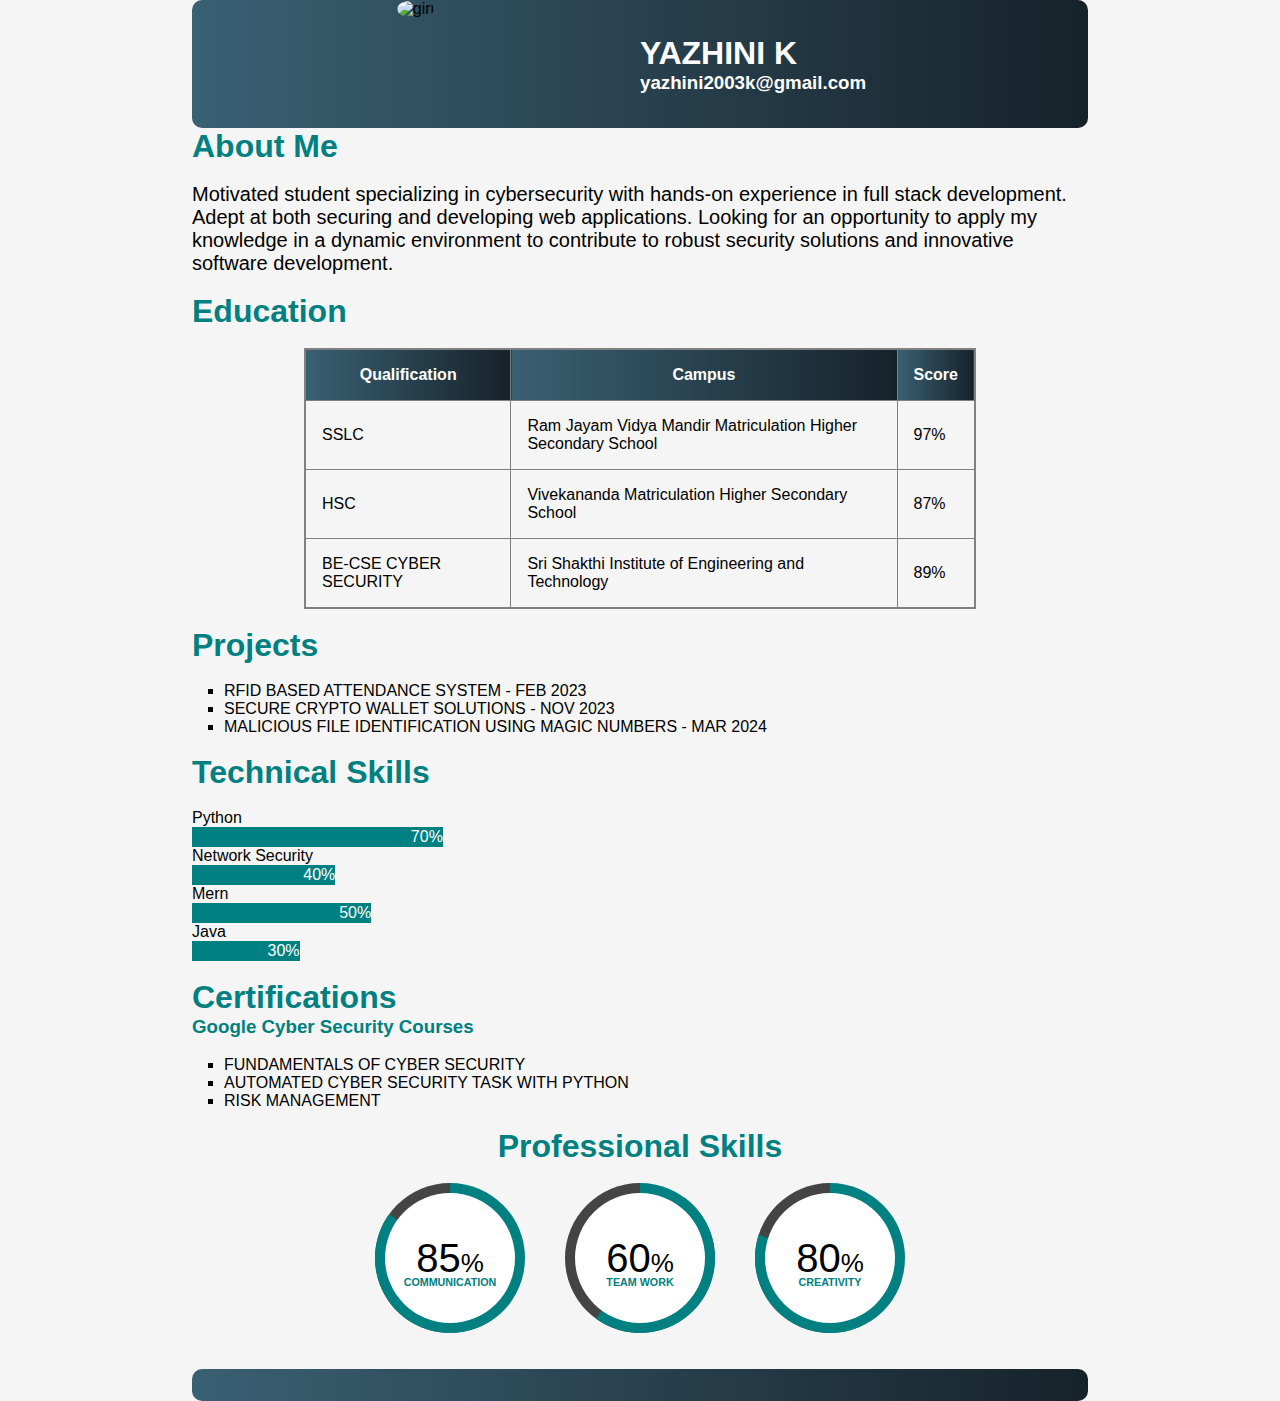
==== commit 5f2c9c0f: "commited" ====
--- a/index.html
+++ b/index.html
@@ -83,7 +83,7 @@
             justify-content: center;
         }
         
-.section-title{
+        .section-title{
             color: teal;
             font-weight: bold;
         }
@@ -95,7 +95,10 @@
             margin-left: auto;
         }
         th{
-            color: black;
+            background: #16222A;  
+            background: -webkit-linear-gradient(to right, #3A6073, #16222A);
+            background: linear-gradient(to right, #3A6073, #16222A);
+            color: white;
         }
         th,
         td{
@@ -163,10 +166,10 @@
             color: white; 
         }
 
-        .python {width: 90%; background-color: teal;}
-        .network {width: 80%; background-color: teal;} 
-        .mern {width: 65%; background-color: teal;} 
-        .java {width: 60%; background-color: teal;} 
+        .python {width: 70%; background-color: teal;}
+        .network {width: 40%; background-color: teal;} 
+        .mern {width: 50%; background-color: teal;} 
+        .java {width: 30%; background-color: teal;} 
         .cont{
             position: relative;
             display: flex;
@@ -261,19 +264,19 @@
             <th>Score</th>
         </tr>
         <tr>
-            <th>SSLC</th>
-            <th>Ram Jayam Vidya Mandir Matriculation Higher Secondary School</th>
-            <th>97%</th>
+            <td>SSLC</td>
+            <td>Ram Jayam Vidya Mandir Matriculation Higher Secondary School</td>
+            <td>97%</td>
         </tr>
         <tr>
-            <th>HSC</th>
-            <th>Vivekananda Matriculation Higher Secondary School</th>
-            <th>87%</th>
+            <td>HSC</td>
+            <td>Vivekananda Matriculation Higher Secondary School</td>
+            <td>87%</td>
         </tr>
         <tr>
-            <th>BE-CSE CYBER SECURITY</th>
-            <th>Sri Shakthi Institute of Engineering and Technology</th>
-            <th>89%</th>
+            <td>BE-CSE CYBER SECURITY</td>
+            <td>Sri Shakthi Institute of Engineering and Technology</td>
+            <td>89%</td>
         </tr>
         </table>
         <br>
@@ -297,22 +300,22 @@
         <br>
     <p>Python</p>
     <div class="container">
-      <div class="skills python">90%</div>
+      <div class="skills python">70%</div>
     </div>
     
     <p>Network Security</p>
     <div class="container">
-      <div class="skills network">80%</div>
+      <div class="skills network">40%</div>
     </div>
     
     <p>Mern</p>
     <div class="container">
-      <div class="skills mern">65%</div>
+      <div class="skills mern">50%</div>
     </div>
     
     <p>Java</p>
     <div class="container">
-      <div class="skills java">60%</div>
+      <div class="skills java">30%</div>
     </div>
     </div>
         <br>
